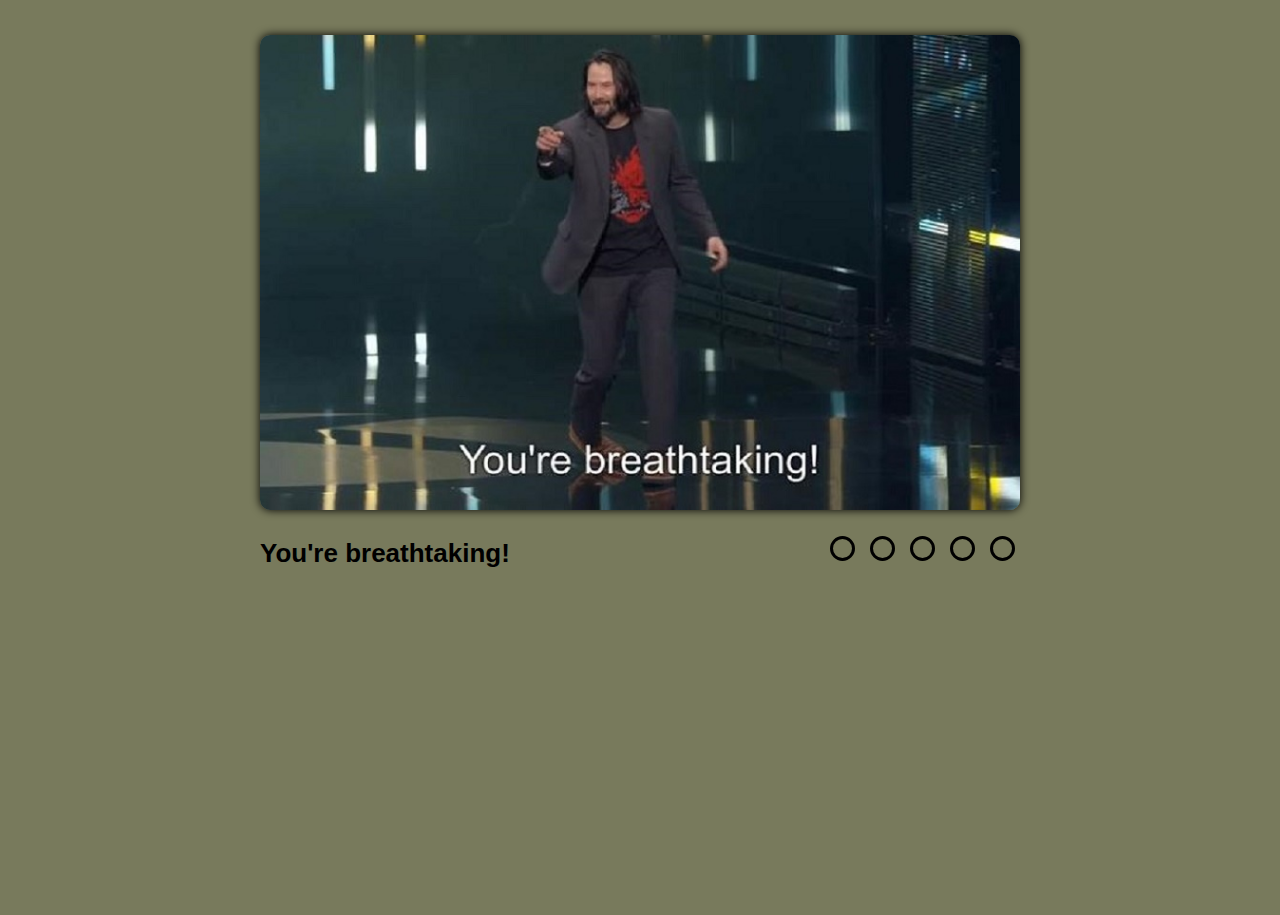
==== cssMemSlider/index.html @ 11463108 "feat: add slider content as one page (Fri, May 13, 2022 09:54:39 PM)" ====
<!DOCTYPE html>
<html lang="en">

<head>
	<meta charset="UTF-8">
	<meta http-equiv="X-UA-Compatible" content="IE=edge">
	<meta name="viewport" content="width=device-width, initial-scale=1.0">
	<link rel="stylesheet" href="style.css">
	<link rel="shortcut icon" href="images/favicon_mem.png" type="image/x-icon">
	<title>MemSlider</title>
</head>

<body>
	<div class="wrapper">
		<div class="slider-container">
			<div class="slider-box">
				<div class="slider-box__img">
					<img class="slider-box__image" src="images/img-1.jpg" alt="Keanu Reeves">
				</div>
				<p class="slider-box__text">You're breathtaking!</p>
			</div>
			<div class="navigation-box">
				<div class="navigation-box__item-box">
					<div class="navigation-box__item"></div>
				</div>
				<div class="navigation-box__item-box">
					<div class="navigation-box__item"></div>
				</div>
				<div class="navigation-box__item-box">
					<div class="navigation-box__item"></div>
				</div>
				<div class="navigation-box__item-box">
					<div class="navigation-box__item"></div>
				</div>
				<div class="navigation-box__item-box">
					<div class="navigation-box__item"></div>
				</div>
			</div>
		</div>
	</div>
</body>

</html>
---- cssMemSlider/style.css ----
@import url(nullstyle.css);
body{
	background: rgb(120, 122, 92);
}
.wrapper {
	max-width: 1280px;
	margin: 0 auto;
}
.slider-container {
	position: relative;
	margin: 15px auto;
	width: 800px;
	height: auto;
	display: flex;
}
.slider-box {
	width: 800px;
	height: auto;
	display: flex;
	flex-direction: column;
	gap: 10px;
	
}
.slider-box__img{
	width: 100%;
	height: 100%;
	padding: 20px;
}
.slider-box__image {
	width: 100%;
	height: 100%;
	overflow: hidden;
	border-radius: 10px;
	box-shadow: 0 0 10px rgb(0, 0, 0);
}
.slider-box__text {
	font-family: Arial, Helvetica, sans-serif;
	font-size: 26px;
	font-weight: 600;
	padding: 0 0 0 20px;
}
.navigation-box {
	position: absolute;
	bottom: 0;
	right: 20px;
	display: flex;
	gap: 5px;
}
.navigation-box__item-box {
	display: flex;
	align-items: center;
	justify-content: center;
	cursor: pointer;
	width: 35px;
	height: 35px;
}
.navigation-box__item-box:hover .navigation-box__item {
	background: black;
}
.navigation-box__item{
	width: 25px;
	height: 25px;
	border-radius: 50%;
	border: 3px solid black;
}
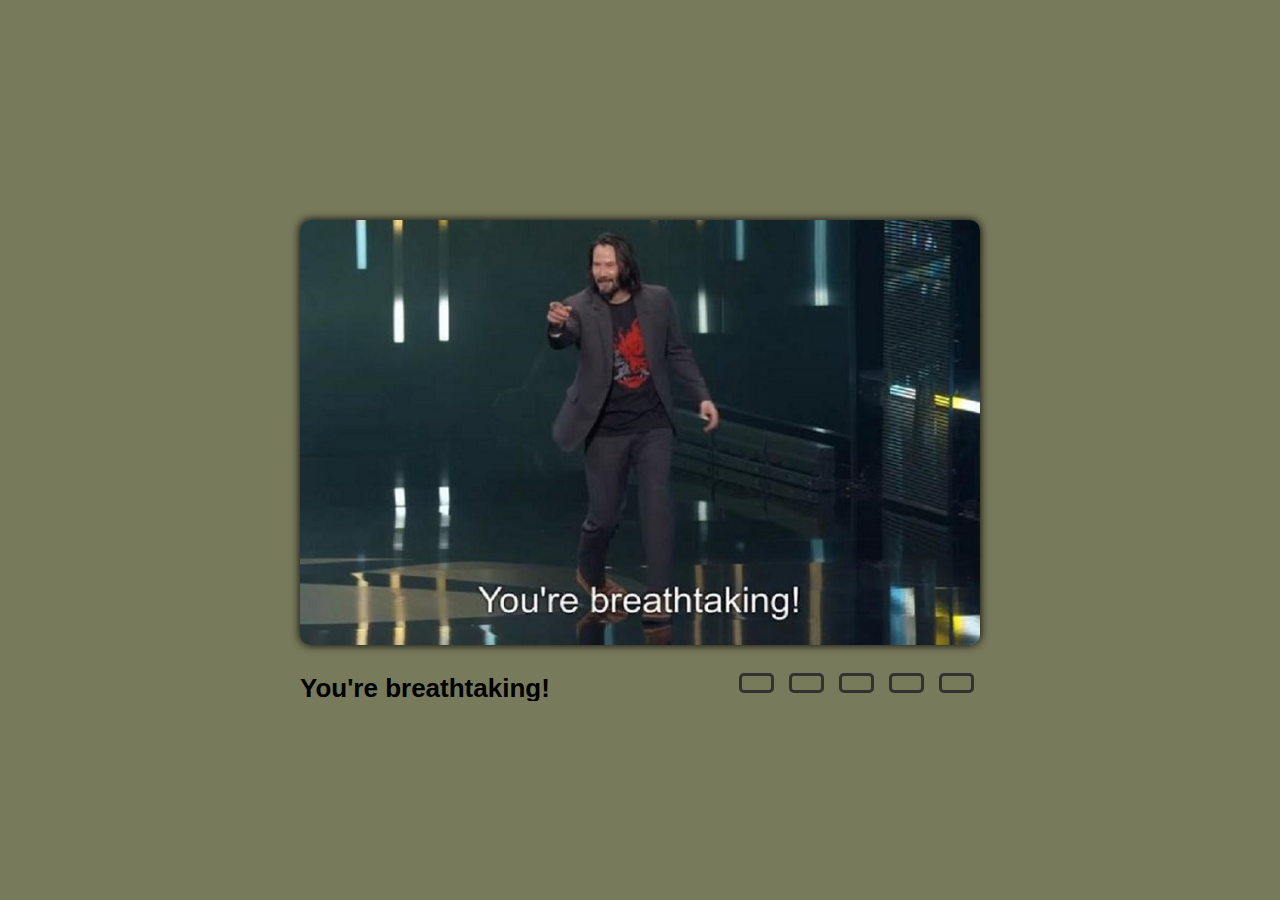
==== commit 3b0875ba: "add every pages (Sat, May 14, 2022 04:21:56 PM)" ====
--- a/cssMemSlider/index.html
+++ b/cssMemSlider/index.html
@@ -12,29 +12,60 @@
 
 <body>
 	<div class="wrapper">
-		<div class="slider-container">
-			<div class="slider-box">
-				<div class="slider-box__img">
-					<img class="slider-box__image" src="images/img-1.jpg" alt="Keanu Reeves">
+		<div class="slider">
+			<input type="radio" name="but" id="but-1" checked>
+			<input type="radio" name="but" id="but-2">
+			<input type="radio" name="but" id="but-3">
+			<input type="radio" name="but" id="but-4">
+			<input type="radio" name="but" id="but-5">
+			<div class="slider-container">
+				<div class="slider-box slide-1">
+					<div class="slider-box__img">
+						<img class="slider-box__image" src="images/img-1.jpg" alt="Keanu Reeves">
+					</div>
+					<p class="slider-box__text">You're breathtaking!</p>
 				</div>
-				<p class="slider-box__text">You're breathtaking!</p>
+				<div class="slider-box slide-2">
+					<div class="slider-box__img">
+						<img class="slider-box__image" src="images/img-2.jpg" alt="GTA">
+					</div>
+					<p class="slider-box__text">Ah shit, here we go again.</p>
+				</div>
+				<div class="slider-box slide-3">
+					<div class="slider-box__img">
+						<img class="slider-box__image" src="images/img-3.jpg" alt="Acter">
+					</div>
+					<p class="slider-box__text">So anyway, I started blasting</p>
+				</div>
+				<div class="slider-box slide-4">
+					<div class="slider-box__img">
+						<img class="slider-box__image" src="images/img-4.jpg" alt="Smile">
+					</div>
+					<p class="slider-box__text">Take a smile, they're free...</p>
+				</div>
+				<div class="slider-box slide-5">
+					<div class="slider-box__img">
+						<img class="slider-box__image" src="images/img-5.jpg" alt="Ladybug">
+					</div>
+					<p class="slider-box__text">You are amazing...</p>
+				</div>
 			</div>
 			<div class="navigation-box">
-				<div class="navigation-box__item-box">
+				<label for="but-1" class="navigation-box__item-box">
 					<div class="navigation-box__item"></div>
-				</div>
-				<div class="navigation-box__item-box">
+				</label>
+				<label for="but-2" class="navigation-box__item-box">
 					<div class="navigation-box__item"></div>
-				</div>
-				<div class="navigation-box__item-box">
+				</label>
+				<label for="but-3" class="navigation-box__item-box">
 					<div class="navigation-box__item"></div>
-				</div>
-				<div class="navigation-box__item-box">
+				</label>
+				<label for="but-4" class="navigation-box__item-box">
 					<div class="navigation-box__item"></div>
-				</div>
-				<div class="navigation-box__item-box">
+				</label>
+				<label for="but-5" class="navigation-box__item-box">
 					<div class="navigation-box__item"></div>
-				</div>
+				</label>
 			</div>
 		</div>
 	</div>
--- a/cssMemSlider/style.css
+++ b/cssMemSlider/style.css
@@ -3,23 +3,42 @@
 	background: rgb(120, 122, 92);
 }
 .wrapper {
-	max-width: 1280px;
-	margin: 0 auto;
+	width: 100%;
+	height: 100vh;
+	display: -webkit-flex;
+	display: -moz-flex;
+	display: -ms-flex;
+	display: -o-flex;
+	display: flex;
+	justify-content: center;
+	align-items: center;
+}
+.slider {
+	position: relative;
+	overflow: hidden;
+	max-width: 720px;
+	height: auto;
+}
+.slider input {
+	position: absolute;
+	visibility: hidden;
 }
 .slider-container {
-	position: relative;
-	margin: 15px auto;
-	width: 800px;
-	height: auto;
+	width: 500%;
+	height: 100%;
+	display: -webkit-flex;
+	display: -moz-flex;
+	display: -ms-flex;
+	display: -o-flex;
 	display: flex;
 }
 .slider-box {
-	width: 800px;
-	height: auto;
+	width: 20%;
+	height: 100%;
 	display: flex;
 	flex-direction: column;
 	gap: 10px;
-	
+	transition: all 0.4s ease;
 }
 .slider-box__img{
 	width: 100%;
@@ -44,22 +63,30 @@
 	bottom: 0;
 	right: 20px;
 	display: flex;
-	gap: 5px;
+	gap: 2px;
 }
 .navigation-box__item-box {
 	display: flex;
 	align-items: center;
 	justify-content: center;
 	cursor: pointer;
-	width: 35px;
+	width: 48px;
 	height: 35px;
 }
 .navigation-box__item-box:hover .navigation-box__item {
-	background: black;
+	filter: opacity(0.5);
+	transform: scale(1.1);
+}
+.navigation-box__item-box:active .navigation-box__item {
+	background: rgb(50, 50, 50);
 }
 .navigation-box__item{
-	width: 25px;
-	height: 25px;
-	border-radius: 50%;
-	border: 3px solid black;
+	width: 35px;
+	height: 20px;
+	border-radius: 5px;
+	border: 3px solid rgb(50, 50, 50);
+	transition: all 0.1s ease;
+}
+#but1:checked ~ .slide-1 {
+	margin-left: 0;
 }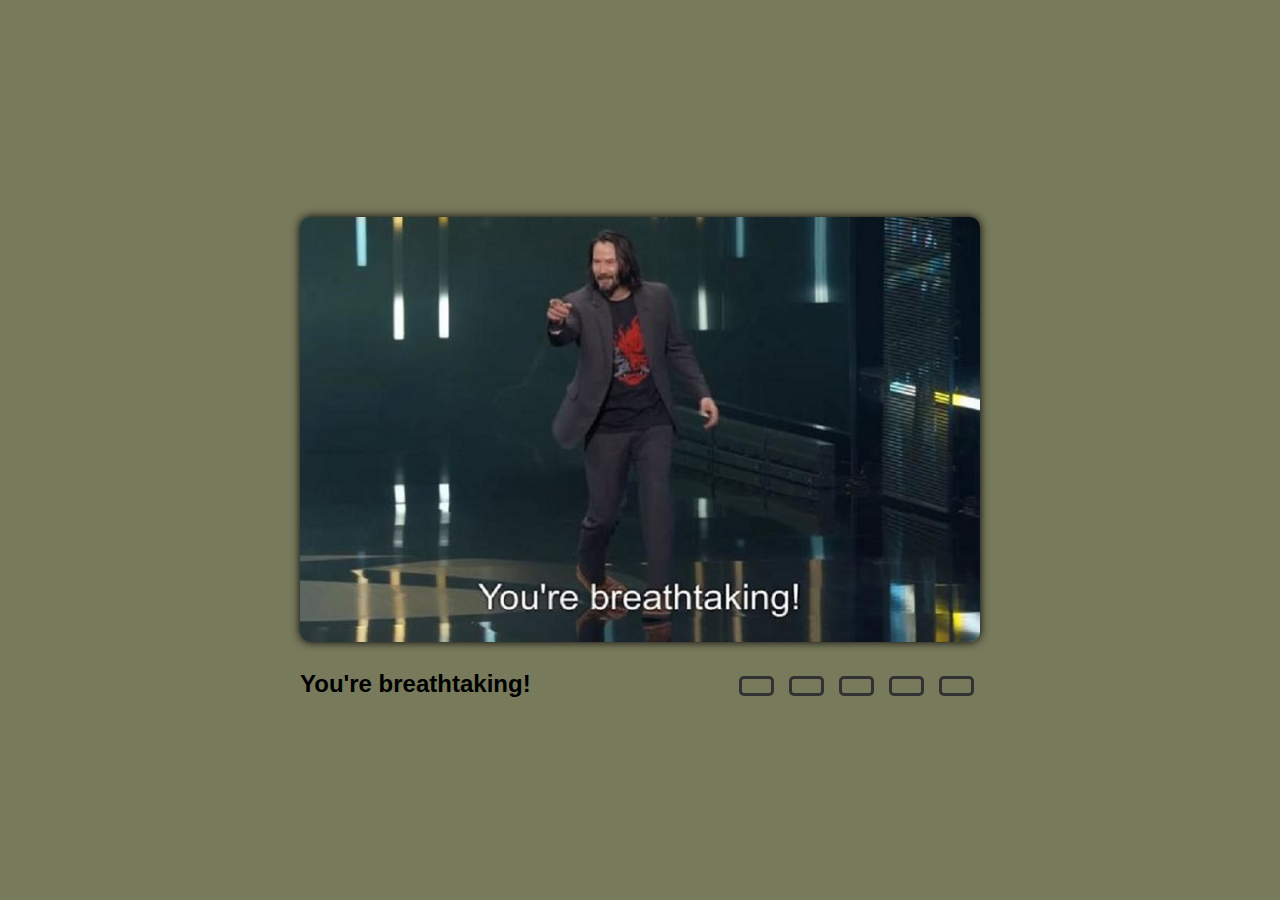
==== commit 9b0b6abb: "add flipping slides (Sat, May 14, 2022 05:01:09 PM)" ====
--- a/cssMemSlider/index.html
+++ b/cssMemSlider/index.html
@@ -13,37 +13,37 @@
 <body>
 	<div class="wrapper">
 		<div class="slider">
-			<input type="radio" name="but" id="but-1" checked>
-			<input type="radio" name="but" id="but-2">
-			<input type="radio" name="but" id="but-3">
-			<input type="radio" name="but" id="but-4">
-			<input type="radio" name="but" id="but-5">
 			<div class="slider-container">
+				<input type="radio" name="but" id="but-1">
+				<input type="radio" name="but" id="but-2">
+				<input type="radio" name="but" id="but-3">
+				<input type="radio" name="but" id="but-4">
+				<input type="radio" name="but" id="but-5">
 				<div class="slider-box slide-1">
 					<div class="slider-box__img">
 						<img class="slider-box__image" src="images/img-1.jpg" alt="Keanu Reeves">
 					</div>
 					<p class="slider-box__text">You're breathtaking!</p>
 				</div>
-				<div class="slider-box slide-2">
+				<div class="slider-box">
 					<div class="slider-box__img">
 						<img class="slider-box__image" src="images/img-2.jpg" alt="GTA">
 					</div>
 					<p class="slider-box__text">Ah shit, here we go again.</p>
 				</div>
-				<div class="slider-box slide-3">
+				<div class="slider-box">
 					<div class="slider-box__img">
 						<img class="slider-box__image" src="images/img-3.jpg" alt="Acter">
 					</div>
 					<p class="slider-box__text">So anyway, I started blasting</p>
 				</div>
-				<div class="slider-box slide-4">
+				<div class="slider-box">
 					<div class="slider-box__img">
 						<img class="slider-box__image" src="images/img-4.jpg" alt="Smile">
 					</div>
 					<p class="slider-box__text">Take a smile, they're free...</p>
 				</div>
-				<div class="slider-box slide-5">
+				<div class="slider-box">
 					<div class="slider-box__img">
 						<img class="slider-box__image" src="images/img-5.jpg" alt="Ladybug">
 					</div>
--- a/cssMemSlider/style.css
+++ b/cssMemSlider/style.css
@@ -24,6 +24,8 @@
 	visibility: hidden;
 }
 .slider-container {
+	position: relative;
+	z-index: 1;
 	width: 500%;
 	height: 100%;
 	display: -webkit-flex;
@@ -42,7 +44,7 @@
 }
 .slider-box__img{
 	width: 100%;
-	height: 100%;
+	height: auto;
 	padding: 20px;
 }
 .slider-box__image {
@@ -54,16 +56,20 @@
 }
 .slider-box__text {
 	font-family: Arial, Helvetica, sans-serif;
-	font-size: 26px;
+	font-size: 24px;
+	margin: 0 0 8px 0;
 	font-weight: 600;
-	padding: 0 0 0 20px;
+	padding: 0 0 0 20px;	
 }
 .navigation-box {
 	position: absolute;
 	bottom: 0;
-	right: 20px;
+	right: 0;
+	padding-right: 20px;
 	display: flex;
 	gap: 2px;
+	background: rgb(120, 122, 92);
+	z-index: 5;
 }
 .navigation-box__item-box {
 	display: flex;
@@ -87,6 +93,18 @@
 	border: 3px solid rgb(50, 50, 50);
 	transition: all 0.1s ease;
 }
-#but1:checked ~ .slide-1 {
+#but-1:checked ~ .slide-1 {
 	margin-left: 0;
-}+}
+#but-2:checked ~ .slide-1 {
+	margin-left: -20%;
+}
+#but-3:checked ~ .slide-1 {
+	margin-left: -40%;
+}
+#but-4:checked ~ .slide-1 {
+	margin-left: -60%;
+}
+#but-5:checked ~ .slide-1 {
+	margin-left: -80%;
+}
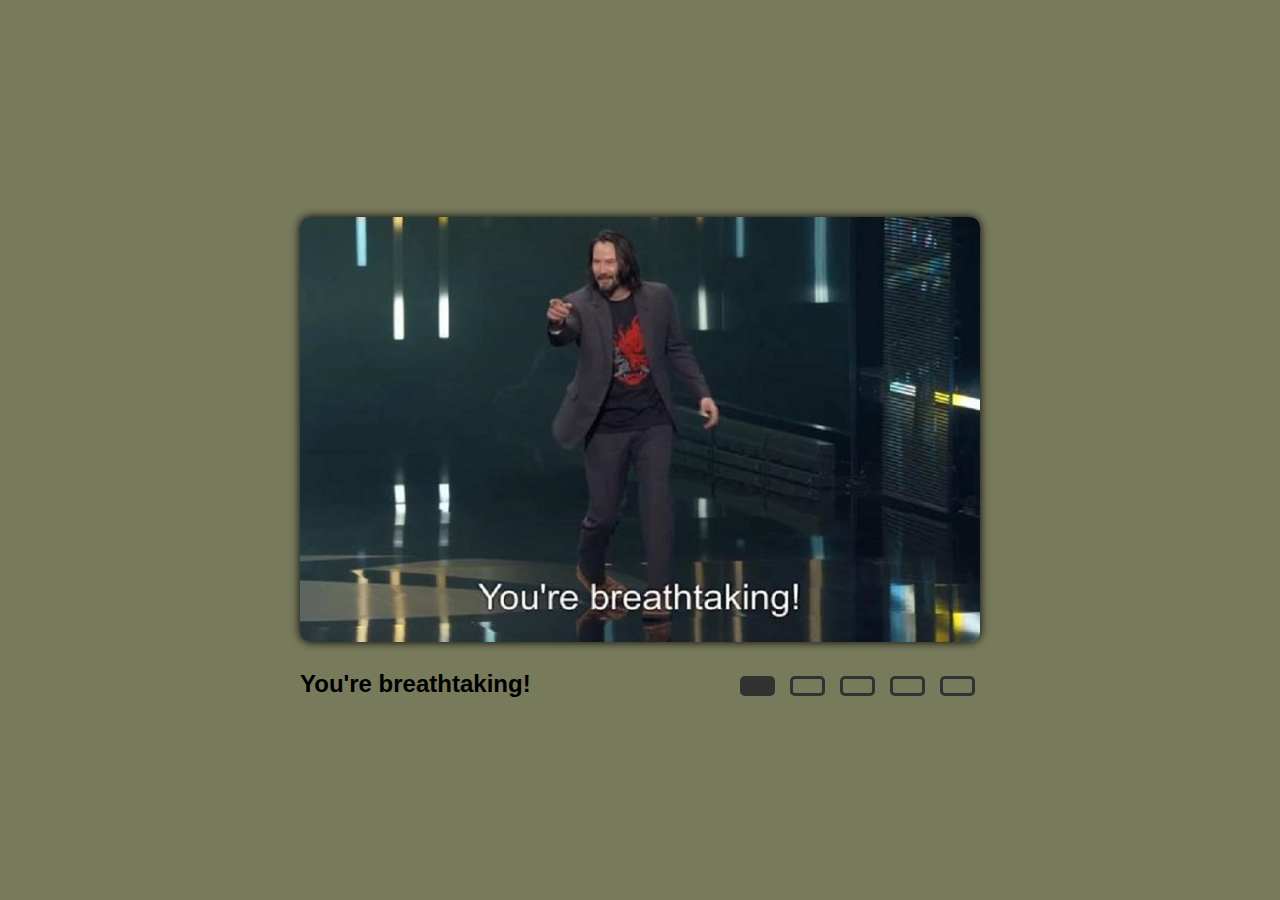
==== commit b426b7c7: "add adaptive (Sat, May 14, 2022 08:10:14 PM)" ====
--- a/cssMemSlider/index.html
+++ b/cssMemSlider/index.html
@@ -14,11 +14,11 @@
 	<div class="wrapper">
 		<div class="slider">
 			<div class="slider-container">
-				<input type="radio" name="but" id="but-1">
-				<input type="radio" name="but" id="but-2">
-				<input type="radio" name="but" id="but-3">
-				<input type="radio" name="but" id="but-4">
-				<input type="radio" name="but" id="but-5">
+				<input class="custom-checkbox" checked type="radio" name="but" id="but-1">
+				<input class="custom-checkbox" type="radio" name="but" id="but-2">
+				<input class="custom-checkbox" type="radio" name="but" id="but-3">
+				<input class="custom-checkbox" type="radio" name="but" id="but-4">
+				<input class="custom-checkbox" type="radio" name="but" id="but-5">
 				<div class="slider-box slide-1">
 					<div class="slider-box__img">
 						<img class="slider-box__image" src="images/img-1.jpg" alt="Keanu Reeves">
@@ -49,23 +49,23 @@
 					</div>
 					<p class="slider-box__text">You are amazing...</p>
 				</div>
-			</div>
-			<div class="navigation-box">
-				<label for="but-1" class="navigation-box__item-box">
-					<div class="navigation-box__item"></div>
-				</label>
-				<label for="but-2" class="navigation-box__item-box">
-					<div class="navigation-box__item"></div>
-				</label>
-				<label for="but-3" class="navigation-box__item-box">
-					<div class="navigation-box__item"></div>
-				</label>
-				<label for="but-4" class="navigation-box__item-box">
-					<div class="navigation-box__item"></div>
-				</label>
-				<label for="but-5" class="navigation-box__item-box">
-					<div class="navigation-box__item"></div>
-				</label>
+				<div class="navigation-box">
+					<label for="but-1" class="navigation-box__item-box">
+						<div class="navigation-box__item item1"></div>
+					</label>
+					<label for="but-2" class="navigation-box__item-box">
+						<div class="navigation-box__item item2"></div>
+					</label>
+					<label for="but-3" class="navigation-box__item-box">
+						<div class="navigation-box__item item3"></div>
+					</label>
+					<label for="but-4" class="navigation-box__item-box">
+						<div class="navigation-box__item item4"></div>
+					</label>
+					<label for="but-5" class="navigation-box__item-box">
+						<div class="navigation-box__item item5"></div>
+					</label>
+				</div>
 			</div>
 		</div>
 	</div>
--- a/cssMemSlider/style.css
+++ b/cssMemSlider/style.css
@@ -28,10 +28,6 @@
 	z-index: 1;
 	width: 500%;
 	height: 100%;
-	display: -webkit-flex;
-	display: -moz-flex;
-	display: -ms-flex;
-	display: -o-flex;
 	display: flex;
 }
 .slider-box {
@@ -64,7 +60,7 @@
 .navigation-box {
 	position: absolute;
 	bottom: 0;
-	right: 0;
+	left: 12.6%;
 	padding-right: 20px;
 	display: flex;
 	gap: 2px;
@@ -83,10 +79,10 @@
 	filter: opacity(0.5);
 	transform: scale(1.1);
 }
-.navigation-box__item-box:active .navigation-box__item {
+.navigation-box__item-box:active .navigation-box__item { 
 	background: rgb(50, 50, 50);
 }
-.navigation-box__item{
+.navigation-box__item {
 	width: 35px;
 	height: 20px;
 	border-radius: 5px;
@@ -108,3 +104,84 @@
 #but-5:checked ~ .slide-1 {
 	margin-left: -80%;
 }
+
+#but-1:checked ~ .navigation-box label:nth-child(1) div,
+#but-2:checked ~ .navigation-box label:nth-child(2) div,
+#but-3:checked ~ .navigation-box label:nth-child(3) div,
+#but-4:checked ~ .navigation-box label:nth-child(4) div,
+#but-5:checked ~ .navigation-box label:nth-child(5) div {
+	background: rgb(50, 50, 50);
+}
+
+#but-1:checked ~ .navigation-box label:nth-child(1):hover .navigation-box__item,
+#but-2:checked ~ .navigation-box label:nth-child(2):hover .navigation-box__item,
+#but-3:checked ~ .navigation-box label:nth-child(3):hover .navigation-box__item,
+#but-4:checked ~ .navigation-box label:nth-child(4):hover .navigation-box__item,
+#but-5:checked ~ .navigation-box label:nth-child(5):hover .navigation-box__item {
+	filter: opacity(1);
+	transform: scale(1);
+}
+
+@media (max-width: 767.5px) {
+	.slider {		
+		max-width: 480px;		
+	}
+	.slider-box__img{
+		padding: 10px;
+	}
+	.slider-box__text {
+		font-size: 18px;
+		margin: 0 0 10px 0;
+		font-weight: 600;
+		padding: 0 0 0 10px;	
+	}
+	.navigation-box {
+		left: 12.6%;
+		padding: 0 20px 10px 0;
+		gap: 2px;
+	}
+	.navigation-box__item-box {
+		width: 32px;
+		height: 23px;
+	}
+	.navigation-box__item {
+		width: 23px;
+		height: 13px;
+		border-radius: 3px;
+		border: 2px solid rgb(50, 50, 50);
+	}
+}
+
+@media (max-width: 479.5px) {
+	.slider {		
+		max-width: 320px;		
+	}
+	.slider-box__img{
+		padding: 8px;
+	}
+	.slider-box__image {
+		border-radius: 5px;
+		box-shadow: 0 0 5px rgb(0, 0, 0);
+	}
+	.slider-box__text {
+		font-size: 14px;
+		margin: 0 0 10px 0;
+		font-weight: 600;
+		padding: 0 0 0 8px;	
+	}
+	.navigation-box {
+		left: 12.6%;
+		padding: 0 20px 10px 0;
+		gap: 2px;
+	}
+	.navigation-box__item-box {
+		width: 32px;
+		height: 23px;
+	}
+	.navigation-box__item {
+		width: 23px;
+		height: 8px;
+		border-radius: 3px;
+		border: 2px solid rgb(50, 50, 50);
+	}
+}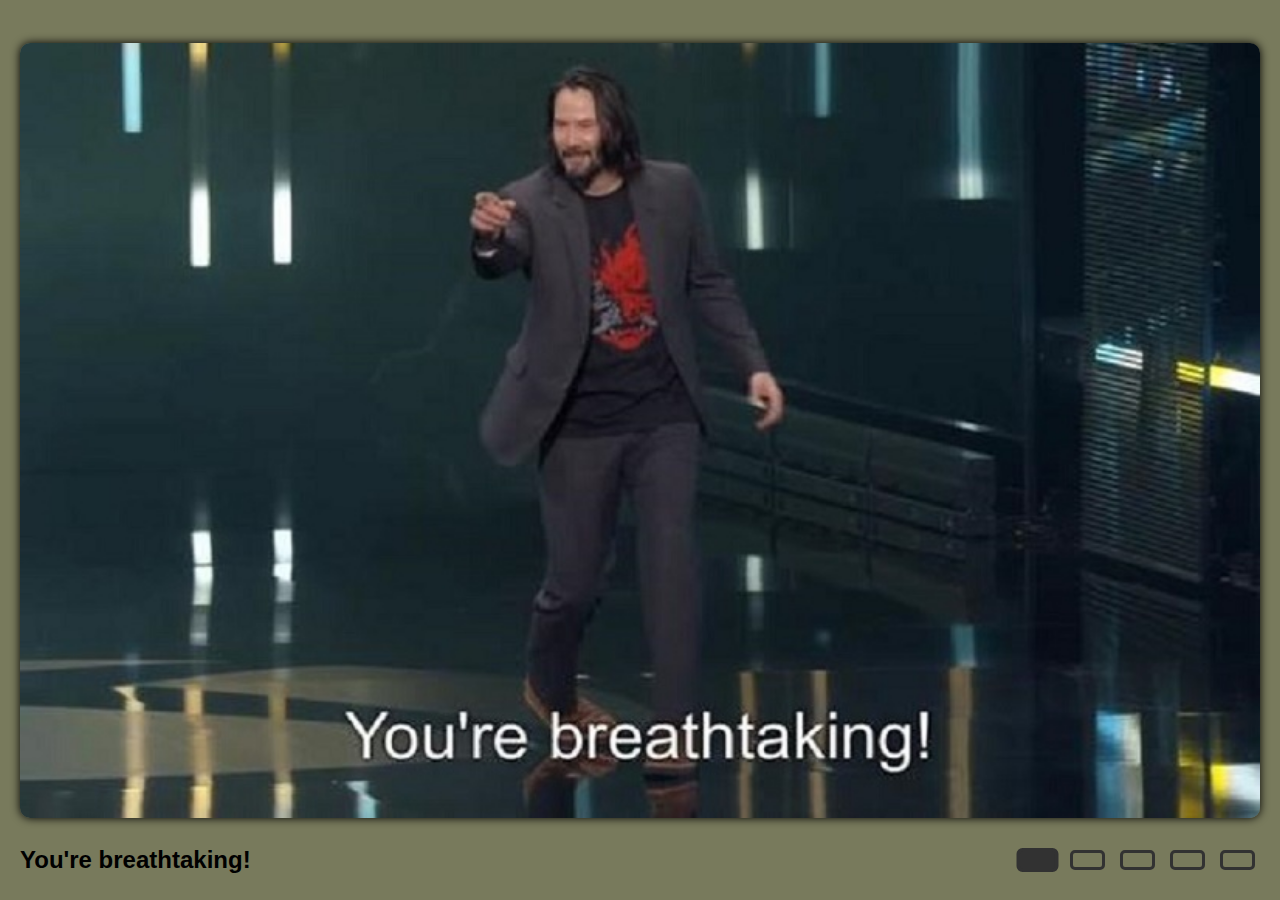
==== commit 93442d1d: "feat: complete task (Sun, May 15, 2022 01:01:01 AM)" ====
--- a/cssMemSlider/index.html
+++ b/cssMemSlider/index.html
@@ -35,7 +35,7 @@
 					<div class="slider-box__img">
 						<img class="slider-box__image" src="images/img-3.jpg" alt="Acter">
 					</div>
-					<p class="slider-box__text">So anyway, I started blasting</p>
+					<p class="slider-box__text">So anyway, I started blasting.</p>
 				</div>
 				<div class="slider-box">
 					<div class="slider-box__img">
--- a/cssMemSlider/style.css
+++ b/cssMemSlider/style.css
@@ -16,11 +16,13 @@
 .slider {
 	position: relative;
 	overflow: hidden;
-	max-width: 720px;
+	max-width: 1280px;
 	height: auto;
 }
 .slider input {
 	position: absolute;
+	left: 0;
+	bottom: 0;
 	visibility: hidden;
 }
 .slider-container {
@@ -36,7 +38,7 @@
 	display: flex;
 	flex-direction: column;
 	gap: 10px;
-	transition: all 0.4s ease;
+	transition: all 0.3s ease;
 }
 .slider-box__img{
 	width: 100%;
@@ -53,15 +55,15 @@
 .slider-box__text {
 	font-family: Arial, Helvetica, sans-serif;
 	font-size: 24px;
-	margin: 0 0 8px 0;
+	margin: 0 0 6px 0;
 	font-weight: 600;
 	padding: 0 0 0 20px;	
 }
 .navigation-box {
 	position: absolute;
 	bottom: 0;
-	left: 12.6%;
-	padding-right: 20px;
+	left: 14.9%;
+	padding: 0 20px 0 60px;
 	display: flex;
 	gap: 2px;
 	background: rgb(120, 122, 92);
@@ -75,7 +77,8 @@
 	width: 48px;
 	height: 35px;
 }
-.navigation-box__item-box:hover .navigation-box__item {
+.navigation-box__item-box:hover .navigation-box__item,
+.navigation-box__item-box:focus .navigation-box__item {
 	filter: opacity(0.5);
 	transform: scale(1.1);
 }
@@ -111,20 +114,67 @@
 #but-4:checked ~ .navigation-box label:nth-child(4) div,
 #but-5:checked ~ .navigation-box label:nth-child(5) div {
 	background: rgb(50, 50, 50);
+	transform: scale(1.2);
 }
 
 #but-1:checked ~ .navigation-box label:nth-child(1):hover .navigation-box__item,
 #but-2:checked ~ .navigation-box label:nth-child(2):hover .navigation-box__item,
 #but-3:checked ~ .navigation-box label:nth-child(3):hover .navigation-box__item,
 #but-4:checked ~ .navigation-box label:nth-child(4):hover .navigation-box__item,
-#but-5:checked ~ .navigation-box label:nth-child(5):hover .navigation-box__item {
+#but-5:checked ~ .navigation-box label:nth-child(5):hover .navigation-box__item,
+#but-1:checked ~ .navigation-box label:nth-child(1):focus .navigation-box__item,
+#but-2:checked ~ .navigation-box label:nth-child(2):focus .navigation-box__item,
+#but-3:checked ~ .navigation-box label:nth-child(3):focus .navigation-box__item,
+#but-4:checked ~ .navigation-box label:nth-child(4):focus .navigation-box__item,
+#but-5:checked ~ .navigation-box label:nth-child(5):focus .navigation-box__item {
 	filter: opacity(1);
-	transform: scale(1);
+	transform: scale(1.2);
+}
+
+@media (max-width: 1250px) {
+	.navigation-box {
+		left: 14.5%;
+	}
+}
+@media (max-width: 1180px) {
+	.navigation-box {
+		left: 14%;
+	}
+}
+
+@media (max-width: 1060px) {
+	.navigation-box {
+		left: 13.6%;
+	}
+}
+
+@media (max-width: 1000px) {
+	.navigation-box {
+		left: 13.0%;
+	}
+}
+
+@media (max-width: 916px) {
+	.navigation-box {
+		left: 12.5%;
+	}
+}
+
+@media (max-width: 850px) {
+	.navigation-box {
+		left: 11.8%;
+	}
+}
+
+@media (max-width: 790px) {
+	.navigation-box {
+		left: 11.6%;
+	}
 }
 
 @media (max-width: 767.5px) {
 	.slider {		
-		max-width: 480px;		
+		max-width: 760px;		
 	}
 	.slider-box__img{
 		padding: 10px;
@@ -136,8 +186,8 @@
 		padding: 0 0 0 10px;	
 	}
 	.navigation-box {
-		left: 12.6%;
-		padding: 0 20px 10px 0;
+		left: 14.3%;
+		padding: 0 20px 8px 40px;
 		gap: 2px;
 	}
 	.navigation-box__item-box {
@@ -152,9 +202,42 @@
 	}
 }
 
+@media (max-width: 750px) {
+	.navigation-box {
+		left: 13.7%;
+	}
+}
+
+@media (max-width: 670px) {
+	.navigation-box {
+		left: 13.1%;
+	}
+}
+
+@media (max-width: 610px) {
+	.navigation-box {
+		left: 12.5%;
+	}
+}
+
+@media (max-width: 570px) {
+	.navigation-box {
+		left: 11.8%;
+	}
+}
+
+@media (max-width: 520px) {
+	.navigation-box {
+		left: 11.2%;
+	}
+}
+
 @media (max-width: 479.5px) {
 	.slider {		
-		max-width: 320px;		
+		max-width: 460px;		
+	}
+	.slider-box {
+		gap: 40px;
 	}
 	.slider-box__img{
 		padding: 8px;
@@ -164,24 +247,55 @@
 		box-shadow: 0 0 5px rgb(0, 0, 0);
 	}
 	.slider-box__text {
-		font-size: 14px;
+		font-size: 12px;
 		margin: 0 0 10px 0;
 		font-weight: 600;
 		padding: 0 0 0 8px;	
 	}
 	.navigation-box {
-		left: 12.6%;
+		bottom: 25px;
+		left: 5.7%;
 		padding: 0 20px 10px 0;
-		gap: 2px;
+		gap: 3px;
 	}
 	.navigation-box__item-box {
-		width: 32px;
-		height: 23px;
+		width: 34px;
+		height: 21px;
 	}
 	.navigation-box__item {
-		width: 23px;
-		height: 8px;
+		width: 25px;
+		height: 11px;
 		border-radius: 3px;
 		border: 2px solid rgb(50, 50, 50);
 	}
+}
+
+@media (max-width: 400px) {
+	.navigation-box {
+		left: 5.1%;
+	}
+}
+
+@media (max-width: 380px) {
+	.navigation-box {
+		left: 4.8%;
+	}
+}
+
+@media (max-width: 350px) {
+	.navigation-box {
+		left: 4.4%;
+	}
+}
+
+@media (max-width: 320px) {
+	.navigation-box {
+		left: 4.2%;
+	}
+}
+
+@media (max-width: 300px) {
+	.navigation-box {
+		left: 4%;
+	}
 }